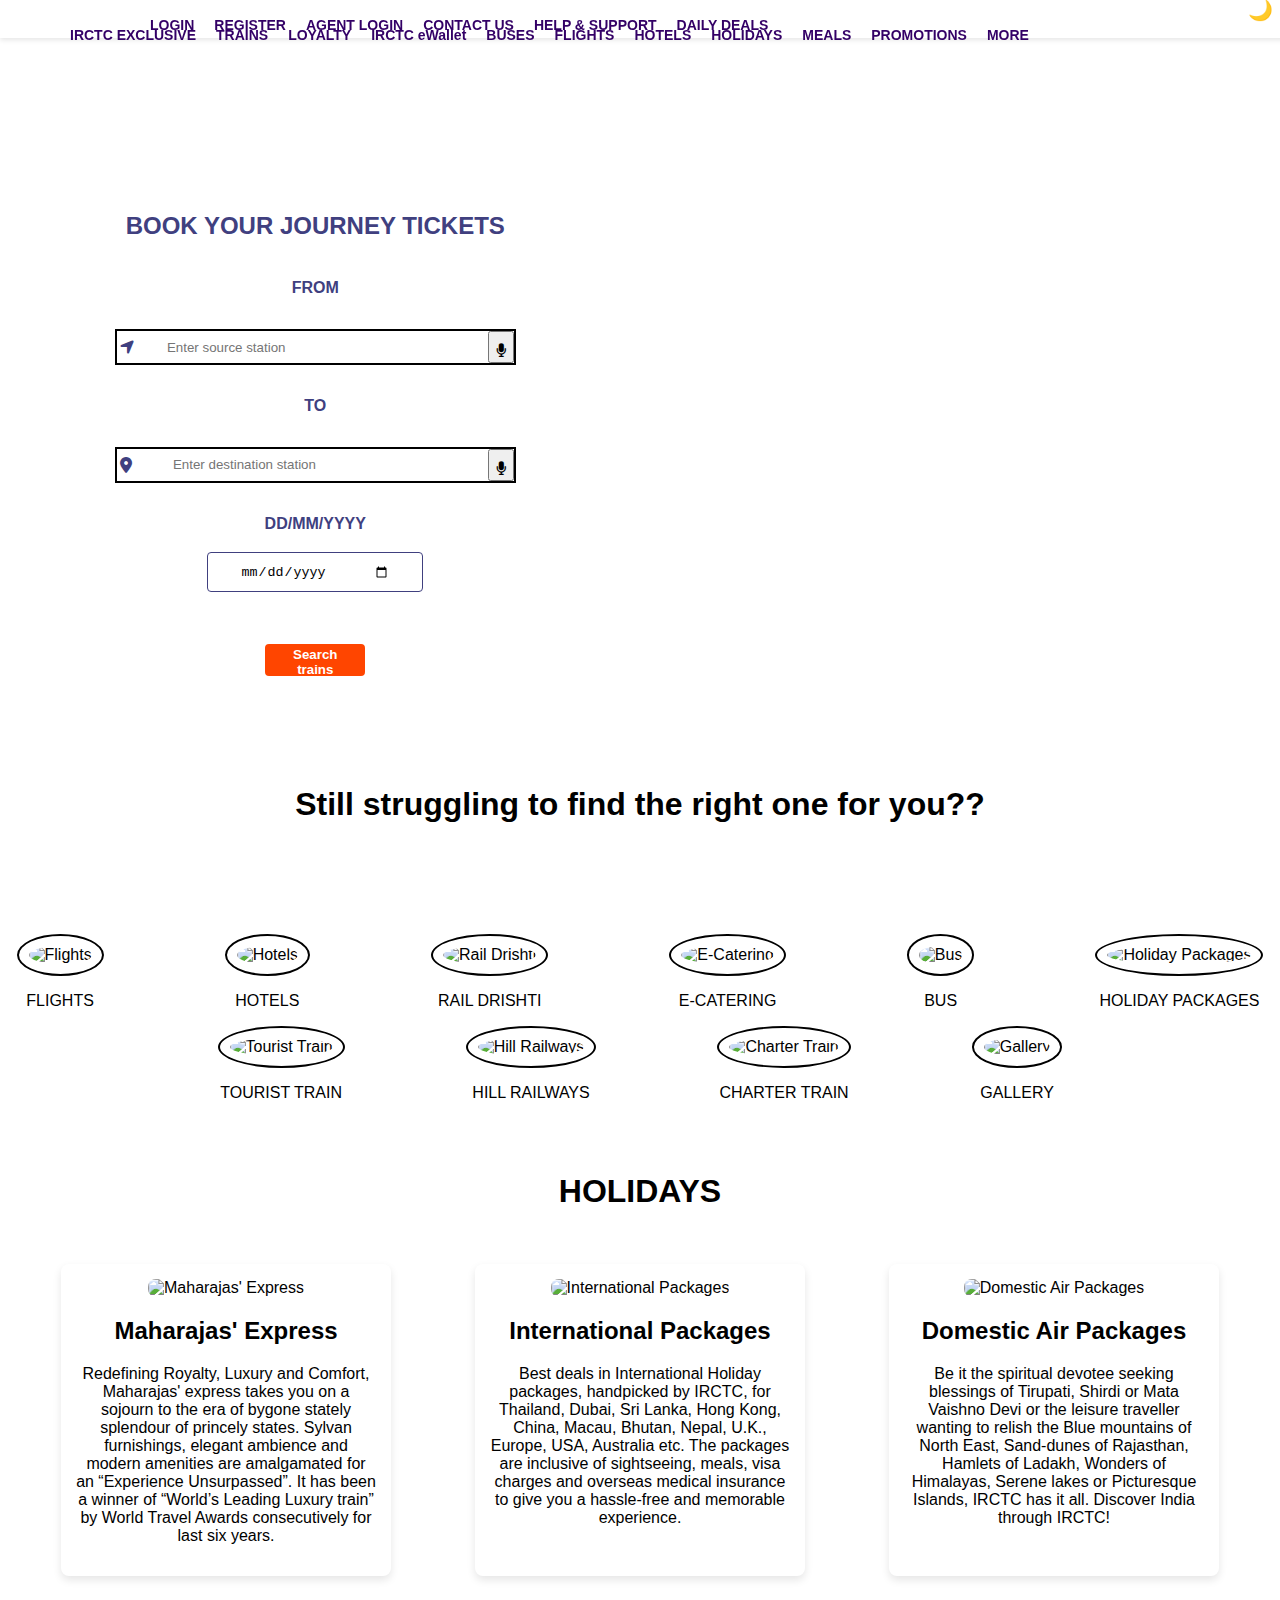
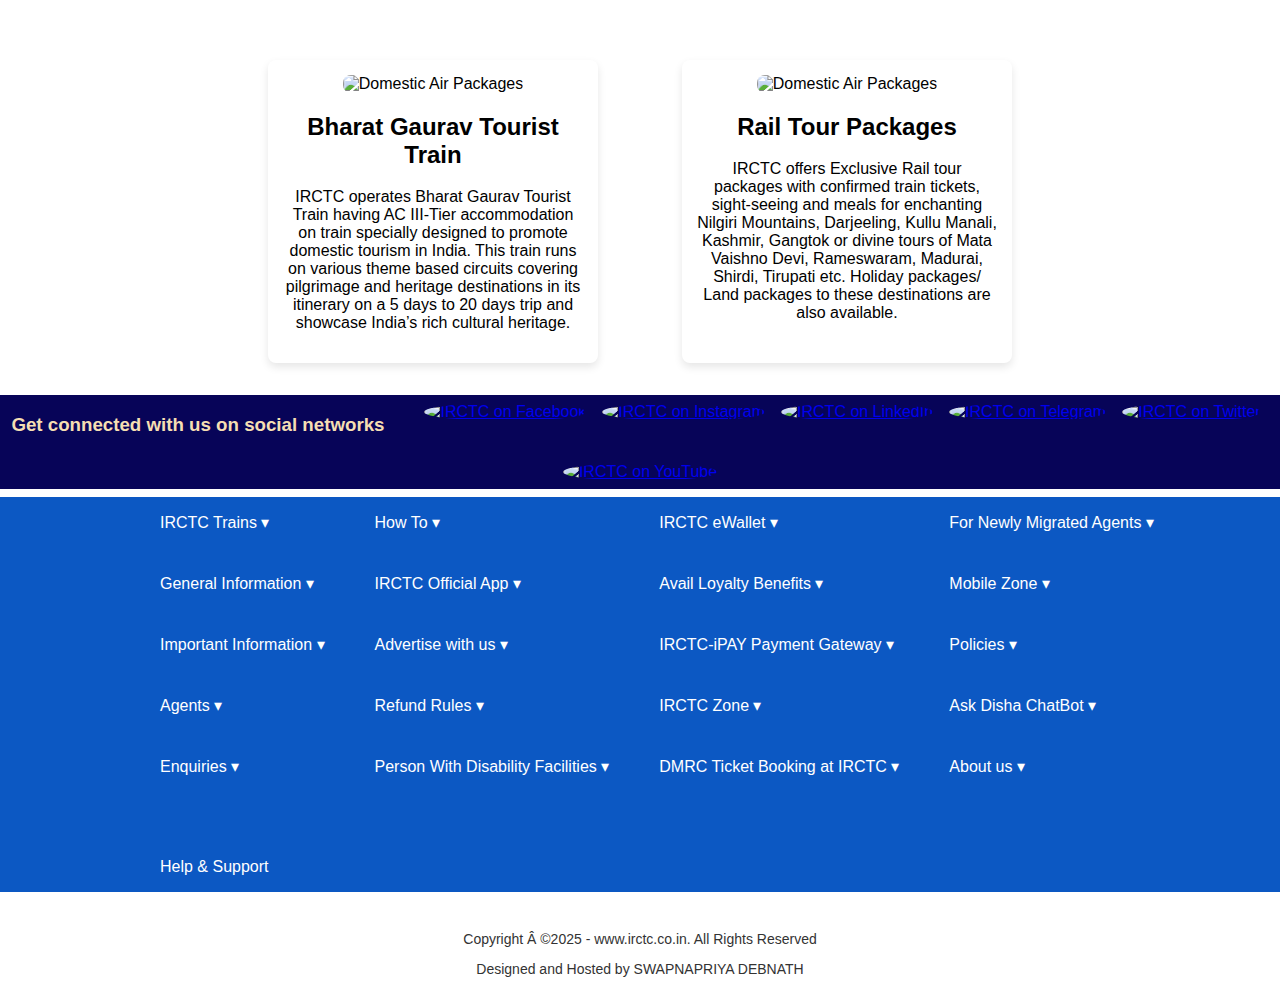
==== index.html @ 8d4db3a1 "Add files via upload" ====
<!DOCTYPE html>
<html lang="en">
<head>
    <link rel="stylesheet" href="https://cdnjs.cloudflare.com/ajax/libs/font-awesome/6.4.2/css/all.min.css">
    <meta charset="UTF-8">
    <meta name="viewport" content="width=device-width, initial-scale=1.0">
    <title>IRCTC Redesign</title>
    <link rel="stylesheet" href="styles.css">
    <script src="script.js" defer></script>
</head>
<body>
    <header class="header ">
        <div class="logo">
       <img src="./pics/irctc logo.png" alt="" srcset="">
        </div>
        <div class="headtop ">
            <ul class="nav-links">
                <li><a href="./login.html">LOGIN</a></li>
                <li><a href="./login.html">REGISTER</a></li>
                <li><a href="#">AGENT LOGIN</a></li>
                <li><a href="#">CONTACT US</a></li>
                <li><a href="#">HELP & SUPPORT</a></li>
                <li><a href="#">DAILY DEALS</a></li>
            </ul> <br>
          
          <ul class="nav-link2">
            <li><a href="#">IRCTC EXCLUSIVE</a></li>
            <li>
                <a href="#">TRAINS</a>
                <div class="dropdown-content">
                    <a href="#services">Book Ticket</a>
                    <a href="#">Foreign Tourist Booking</a>
                    <a href="#">Connecting Journey Booking</a>
                    <a href="#">IRCTC Trains</a>
                    <a href="#">Cancel Ticket</a>
                    <a href="#">PNR Enquiry</a>
                    <a href="#">Train Schedule</a>
                    <a href="./traintrack.html">Track Your Train</a>
                    <a href="#">FTR Coach/Train Booking</a>
                    <a href="#">Dogs/Cats Booking</a>
                </div>
            </li>
            <li><a href="#">LOYALTY</a></li>
            <li><a href="#">IRCTC eWallet</a></li>
            <li><a href="#">BUSES</a></li>
            <li><a href="#">FLIGHTS</a></li>
            <li><a href="#">HOTELS</a></li>
            <li><a href="#">HOLIDAYS</a></li>
            <li><a href="#">MEALS</a></li>
            <li><a href="#">PROMOTIONS</a></li>
            <li><a href="#">MORE</a></li>
        </ul>
    
               <div class="moon">
                <button id="darkModeToggle">🌙</button>
            </div>
        </div>
         
        
        <button class="menu-toggle">☰</button>
        

        
      
    </header>
    
     <section class="bodypart">
    

    <section class="heading">
        
        <h1>INDIAN RAILWAYS</h1>
        <h3>Safety | Security | Punctuality</h3>
       
    </section>

    <section class="services">
        <div class="booking">
        <h2>BOOK YOUR JOURNEY TICKETS</h2>
       

        <label for="source">FROM</label>
        <div class="input-group">
            <i class="fa-solid fa-location-arrow"></i>
           
           
        <input type="text" id="source" placeholder="Enter source station" onkeyup="showSuggestions(this, 'sourceSuggestions')">
        <button class="mic-btn" onclick="startVoiceRecognition('source')">
            <i class="fa-solid fa-microphone"></i>
        </button>
        <div class="suggestions" id="sourceSuggestions"></div>
            
           </div>


        
           <label for="destination">TO</label>
        <div class="input-group">
            <i class="fa-solid fa-location-dot" id="voicesearch"></i>  <!-- 📍 Location Pin -->

           
            <input type="text" id="destination" placeholder="Enter destination station" onkeyup="showSuggestions(this, 'destinationSuggestions')">
            <button class="mic-btn" onclick="startVoiceRecognition('destination')">
                <i class="fa-solid fa-microphone"></i>
            </button>
            <div class="suggestions" id="destinationSuggestions"></div>
               </div>
    
   

      
        <label for="date">DD/MM/YYYY</label>
        <input type="date" name="" id="date">
        <button class="search" onclick="searchTrains()">Search trains</button>
    </div>
    </section>

    
     </section>
     <div class="suitable-service">
     <h2 class="servicehead1">Still struggling to find the right one for you??</h2>
        <h2 class="servicehead2">Find a service suitable for you here!!</h2>
    <section class="findingpage">
        
        <div class="service">
            <img src="./pics/flight.jpg" alt="Flights">
            <p>FLIGHTS</p>
        </div>
        <div class="service">
            <img src="./pics/hotel.jpg" alt="Hotels">
            <p>HOTELS</p>
        </div>
        <div class="service">
            <img src="./pics/rail drishti.jpg" alt="Rail Drishti">
            <p>RAIL DRISHTI</p>
        </div>
        <div class="service">
            <img src="./pics/ecatering.jpg" alt="E-Catering">
            <p>E-CATERING</p> 
        </div>  
        <div class="service">
            <img src="./pics/bus.jpg" alt="Bus">
            <p>BUS</p>
        </div>
        
        <div class="service">
            <img src="./pics/holiday.png" alt="Holiday Packages">
            <p>HOLIDAY PACKAGES</p>
        </div>
        <div class="service">
            <img src="./pics/tourist.jpg" alt="Tourist Train">
            <p>TOURIST TRAIN</p>
        </div>
        <div class="service">
            <img src="./pics/hill.jpg" alt="Hill Railways">
            <p>HILL RAILWAYS</p>
        </div>
        <div class="service">
            <img src="./pics/charter.jpg" alt="Charter Train">
            <p>CHARTER TRAIN</p>
        </div>
        <div class="service">
            <img src="./pics/gallery.jpg" alt="Gallery">
            <p>GALLERY</p>
        </div>
    </div>
        
    </section>
    <div class="holidaypack">
    <h1 class="holiday">HOLIDAYS</h1>
    <div class="container">
        <div class="card">
            <img src="./pics/maharaja.jpg" alt="Maharajas' Express">
            <h2>Maharajas' Express</h2>
            <p>Redefining Royalty, Luxury and Comfort, Maharajas' express takes you on a sojourn to the era of bygone stately splendour of princely states. Sylvan furnishings, elegant ambience and modern amenities are amalgamated for an “Experience Unsurpassed”. It has been a winner of “World’s Leading Luxury train” by World Travel Awards consecutively for last six years.</p>
        </div>

        <div class="card">
            <img src="./pics/international.jpg" alt="International Packages">
            <h2>International Packages</h2>
            <p>Best deals in International Holiday packages, handpicked by IRCTC, for Thailand, Dubai, Sri Lanka, Hong Kong, China, Macau, Bhutan, Nepal, U.K., Europe, USA, Australia etc. The packages are inclusive of sightseeing, meals, visa charges and overseas medical insurance to give you a hassle-free and memorable experience.

            </p>
        </div>

        <div class="card">
            <img src="./pics/domestic.jpg" alt="Domestic Air Packages">
            <h2>Domestic Air Packages</h2>
            <p>Be it the spiritual devotee seeking blessings of Tirupati, Shirdi or Mata Vaishno Devi or the leisure traveller wanting to relish the Blue mountains of North East, Sand-dunes of Rajasthan, Hamlets of Ladakh, Wonders of Himalayas, Serene lakes or Picturesque Islands, IRCTC has it all. Discover India through IRCTC!

            </p>
        </div>
        <div class="card">
            <img src="./pics/bharat gaurav.jpg" alt="Domestic Air Packages">
            <h2>Bharat Gaurav Tourist Train</h2>
            <p>IRCTC operates Bharat Gaurav Tourist Train having AC III-Tier accommodation on train specially designed to promote domestic tourism in India. This train runs on various theme based circuits covering pilgrimage and heritage destinations in its itinerary on a 5 days to 20 days trip and showcase India’s rich cultural heritage.</p>
        </div>
        <div class="card">
            <img src="./pics/rail tour.webp" alt="Domestic Air Packages">
            <h2>Rail Tour Packages
            </h2>
            <p>IRCTC offers Exclusive Rail tour packages with confirmed train tickets, sight-seeing and meals for enchanting Nilgiri Mountains, Darjeeling, Kullu Manali, Kashmir, Gangtok or divine tours of Mata Vaishno Devi, Rameswaram, Madurai, Shirdi, Tirupati etc. Holiday packages/ Land packages to these destinations are also available.</p>
        </div>
    
    </div>
</div>
     <div class="social">
        <h3 >Get connected with us on social networks</h3>
           <!-- <div class="socialicon"></div> -->
           <a href="https://www.facebook.com/IRCTCofficial/" target="_blank">
            <img src="./pics/facebook.avif" alt="IRCTC on Facebook">
        </a>
        <a href="https://www.instagram.com/irctcofficial/" target="_blank">
            <img src="./pics/insta.webp" alt="IRCTC on Instagram">
        </a>
        <a href="https://www.linkedin.com/company/irctcofficial/" target="_blank">
            <img src="./pics/linkedin icon.webp" alt="IRCTC on LinkedIn">
        </a>
        <a href="https://t.me/IRCTC_Official" target="_blank">
            <img src="./pics/telegram.webp" alt="IRCTC on Telegram">
        </a>
        <a href="https://twitter.com/IRCTCofficial" target="_blank">
            <img src="./pics/twitter.jpg" alt="IRCTC on Twitter">
        </a>
        <a href="https://www.youtube.com/c/IRCTCOFFICIAL" target="_blank">
            <img src="./pics/youtube.jpg" alt="IRCTC on YouTube">
        </a>
        
               
     </div>
     <!-- making the question button  -->
      <div class="question">
        <div class="menu-column">
            <p>IRCTC Trains ▾</p>
            <p>General Information ▾</p>
            <p>Important Information ▾</p>
            <p>Agents ▾</p>
            <p>Enquiries ▾</p>
        </div>
        <div class="menu-column">
            <p>How To ▾</p>
            <p>IRCTC Official App ▾</p>
            <p>Advertise with us ▾</p>
            <p>Refund Rules ▾</p>
            <p>Person With Disability Facilities ▾</p>
        </div>
        <div class="menu-column">
            <p>IRCTC eWallet ▾</p>
            <p>Avail Loyalty Benefits ▾</p>
            <p>IRCTC-iPAY Payment Gateway ▾</p>
            <p>IRCTC Zone ▾</p>
            <p>DMRC Ticket Booking at IRCTC ▾</p>
        </div>
        <div class="menu-column">
            <p>For Newly Migrated Agents ▾</p>
            <p>Mobile Zone ▾</p>
            <p>Policies ▾</p>
            <p>Ask Disha ChatBot ▾</p>
            <p>About us ▾</p>
        </div>
        <div class="menu-column">
            <p>Help & Support</p>
        </div>
      </div>
    <footer class="footer">
        <div class="footer-content">
        <img src="./pics/footer image.png" alt="">
        <div class="writing">
        <p>Copyright Â &copy;2025 - www.irctc.co.in. All Rights Reserved </p>
          <p> Designed and Hosted by SWAPNAPRIYA DEBNATH</p>
          </div>
        </div>
        </footer>
</body>
</html>
---- styles.css ----
body {
    font-family: Arial, sans-serif;
    margin: 0;
    padding: 0;
    /* transition: background 0.3s; */
}
.header {
    display: flex;
    flex-wrap: wrap;
    /* justify-content: space-between; */
    align-items: center;
    /* background: #fff; */
    background: white;
    padding: 10px 20px;
    position: fixed;
    top: 0;
    width: 97.4%;
    max-width:100%;
    /* height:20px ; */
    /* width:  */
    /* z-index: 1000; */
    box-shadow: 0 2px 5px rgba(0, 0, 0, 0.1);
    /* z-index: 1; */
}

/* Logo */
.logo img {
    max-width: 120px;
    height: auto;
}

/* Navigation */
.headtop {
    display: flex;
    flex-direction: column;
    justify-content: left;
    /* align-items: left; */
    /* gap: 15px; */
    padding-left: 0;
    /* position: absolute; */
    /* top: 10px; */
}

/* Navigation Links */
.nav-links {
    position: absolute;
    top: 0;
    display: flex;
    list-style: none;
    /* padding: 2rem, 2rem; */
    margin-left: 5rem;
    /* margin: 0; */
}
.nav-link2{
    display: flex;
    list-style: none;
    /* padding: 2rem, 2rem; */
    /* margin-left: -5rem; */
    position: absolute;
    /* top: 69px; */
    /* margin: 0; */
}

.nav-links li {
    margin: 0 10px;
}
.nav-link2 li{
    margin: 0 10px;
}

.nav-links a {
    text-decoration: none;
    color: #330066;
    font-size: 14px;
    font-weight: bold;
    transition: color 0.3s;
}
.nav-link2 a{
    text-decoration: none;
    color: #330066;
    font-size: 14px;
    font-weight: bold;
    transition: color 0.3s;
}

.nav-links a:hover {
    color: #007bff;
}

/* Language Selector */
#languageSelect {
  
    
    padding: 5px;
    font-size: 14px;
    margin-left: 2rem;
}

/* Dark Mode Button */
/* .moon{
    border: 2px solid;
} */
#darkModeToggle {
    position: absolute;
  right: 8px;
  top: -3px;
    /* border: 2px solid; */
    background: transparent;
    border: none;
    font-size: 20px;
    cursor: pointer;
    color: #222; /* Ensuring it's visible */
}

/* Mobile Menu Button */
.menu-toggle {
    display: none;
    background: none;
    border: none;
    font-size: 24px;
    cursor: pointer;
}

/* Responsive Design */

.dark-mode{
    background-color: black;
    /* color: white; */
   }
 .dark-mode .nav-links a{
    color: white;
} 
.dark-mode .nav-link2 a{
    color: white;
}
.dark-mode .nav-link2{
    background-color: black;
}
.dark-mode .servicehead1 .servicehead2{
    color: white;
}
.dark-mode .service{
    /* color: white; */
}
.dark-mode .booking{
    background-color: black;
    /* color: white; */
}
.dark-mode .holidaypack{
    background-color: black;
    color: black;
}
.dark-mode .dropdown-content{
    background-color: black;
}
/* designing the body section  */
.bodypart{
    background: url(./pics/train\ back2.jpg);
    background-size: cover;
    background-position: center center; /* Moves the image */
    background-repeat: no-repeat; /* Prevents tiling */
    /* width: 100%; */
    margin-top: 6.6rem;
    padding: 2rem;
    margin-bottom: 4rem;
    /* width: 100%; */
}
/* heading  */
.bodypart .heading {
    color: white;
    text-align: right;
    margin-right: 5rem;
    margin-top: 12rem;
}
.bodypart .heading h1{
    font-size: 3rem;
    margin-left: 19rem;
    /* margin-top: 2rem; */
    padding-left: 6rem
}
.bodypart .heading h3{
    font-size: 1.8rem;
    margin-top: -3rem;
    margin-left: 26rem;
}


/* services heading  */
.suitable-service{
    margin-top: -3.9rem;
    padding-top: 2rem;
}
.booking{
    border: 2px solid white;
    background-color: white;
    color: rgb(64, 64, 127);
    display: flex;
    flex-direction: column;
    width: 41%;
    align-items: center;
    padding-top: 2rem;
    padding-bottom: 2rem;
    margin-top: -17rem;
    margin-left: 2rem;
    font-weight: bold;
    text-align: center;
}

.booking h2{
    margin-bottom: 2.4rem;
}
.booking #source{
    /* display: inline; */
    width: 80%;
    margin-top: 0rem;
    margin-bottom: 1.2rem;
    /* height: 2rem; */
    border: 1px solid white;
    border-radius: 4px;
    padding: 0.2rem 2rem;
    height: 1.5rem;
    outline: none;
}
.booking #destination{
    width: 80%;
    margin-top: 0.2rem;
    margin-bottom: 1.2rem;
    height: 1rem;
    border: 1px solid white;
    border-radius: 4px;
    padding: 0.2rem 2rem;
    margin-left: -1.7rem;
    outline: none;
    margin-left: 0.5rem;
}
.booking #date{
    width: 30%;
    margin-top: 1.2rem;
    margin-bottom: 3.2rem;
    border: 1px solid rgb(64, 64, 127);
    border-radius: 4px;
    height: 2rem;
    padding: 0.2rem 2rem;
}
.booking .search{
    width: 20%;
    height: 2rem;
    color: white;
    font-weight: bold;
    background-color: orangered;
    border: 2px solid orangered;
    border-radius: 4px;
    cursor: pointer;
    margin-bottom: -1rem;
    /* padding: 0.8rem 0.8rem; */
    /* padding-bottom: 2rem; */
    /* padding-right: 5rem; */
    text-align: center;
}
.suggestions {
    position: absolute;
    width: 30%;
    background: white;
    border: 1px solid #ccc;
    max-height: 150px;
    overflow-y: auto;
    display: none;
    z-index: 10;
    margin-top: 2rem;
}
.suggestions div {
    padding: 10px;
    cursor: pointer;
    border-bottom: 1px solid #eee;
    
}
/* onclicking the source and destination search bar  */
.input-group{
    border: 2px solid black;
    display: flex;
    width: 79%;
    height: 2rem;
    margin: 2rem 2rem;
    padding-left: 0.2rem;
}
.input-group i{
    margin-top: 0.5rem;
   
}
i #voicesearch{
    cursor: pointer;
    background-color: white;
}


.search-section {
    text-align: center;
    margin: 20px;
}

/* designing the findingpage  */
.servicehead1,.servicehead2{
    text-align: center;
    font-size: 2rem;
  
}

     .findingpage{
        /* display: flex; */
        /* flex-wrap: wrap; */
        /* width: 18%; */
        /* border: 2px solid; */
        /* align-items: center; */
        /* justify-content: center; */
        margin-top: 3rem;
        /* display: grid; */
    /* grid-template-columns: repeat(5, 1fr); */
    /* gap: 20px; */
    /* max-width: 800px; */
    /* margin: auto; */
    text-align: center;
    margin-bottom: 3rem;
    display: flex;
    justify-content: center;
    column-gap: 121px;
    flex-wrap: wrap;
}
     
        /* width: 100%; */
        .service img {
            cursor: pointer;
            width: 80px;
            height: 80px;
            border-radius: 50%;
            border: 2px solid black;
            padding: 10px;
        }
        .service img:hover{
          
                filter: invert(100%) brightness(200%);
          /* background-color: blue; */
            
        }
        .dark-mode .servicehead1, .servicehead2{
            color: white;
        }
        .dark-mode .findingpage{
            color: white;
        }
        .dark-mode .suitable-service{
            background-color: black;
            /* color: white !important; */
            
        }

        /* designing the holiday page  */
        .holidaypack{
            margin-top: -2.9rem;
            padding-top: 2rem;
        }
        .holiday{
           text-align: center;
           /* border: 2px solid; */
        }
        .dark-mode .holiday{
            color: white;
        }
        
        .card {
            background: #fff;
            border-radius: 8px;
            box-shadow: 0px 4px 8px rgba(0, 0, 0, 0.1);
            overflow: hidden;
            width: 300px;
            text-align: center;
            padding: 15px;
            margin: 2rem 2rem;
            cursor: pointer;
        }
        .card:hover{
            background-color:  rgb(244, 244, 244);
        }
        .card img {
            /* width: 100%; */
            height: 200px;
            object-fit: cover;
            border-radius: 8px;
            /* margin: 2rem 2rem; */
        }        
        .container{
            /* border: 2px solid; */
            /* display: grid; */
            /* grid-template-columns: repeat(3, 1fr); */
            /* gap: 20px; */
            /* max-width: 800px; */
            /* margin: auto; */
            
            /* text-align: center; */
            /* margin-bottom: 3rem; */
            display: flex;
    justify-content: center;
    gap: 20px;
    flex-wrap: wrap;
        }
        /* design the social media container  */
        .social{
            display: flex;
            justify-content: center;
            flex-wrap: wrap;
            /* border: 2px solid; */
           
                background-color: rgb(7, 4, 88); /* Semi-transparent red */
             color: wheat;
            
            
             
        }
        .social img{
            width: 49px;
            height: 47px;
            border-radius: 50%;
            /* border: 2px solid black; */
            padding: 8px;
            cursor: pointer;
        }
        .social h3{
            padding-right: 2rem;
        }

        /* designing the question part  */
        .question{
            display: flex;
            gap: 50px;
            /* margin-left: 10rem; */
            margin-top: 0.5rem;
            background-color:  rgb(12, 88, 195);
            padding-left: 10rem;
            color: white;
            max-width: 100%;
            flex-wrap: wrap;
        }
        .menu-column{
            display: flex;
            flex-direction: column;
            gap: 10px;
            cursor: pointer;
        }
        .menu-column p:hover{
            border: 1px solid   rgb(7, 7, 55);
            padding: 0.2rem 0.2rem;
        }

        /* designing the footer  */
        .footer{
            background: #fff;
            padding: 10px;
            text-align: center;
        }
        .footer img{
            width: 100%;
            height: auto;
        }
        .footer-content{
        display: flex;
    flex-wrap: wrap;
    justify-content: center;
    align-items: center;
    gap: 15px;
}
       
        .writing{
            font-size: 14px;
    color: #333;
        }
        /* for dropdown menu under trains  */
        /* .dropdown-content {
            display: none;
            position: absolute;
            background-color: white;
            min-width: 150px;
            box-shadow: 0px 4px 6px rgba(0, 0, 0, 0.2);
            border-radius: 5px;
            padding: 10px;
        } */
        /* .dropdown-content a {
            display: block;
            text-decoration: none;
            color: black;
            padding: 5px 0;
        } */
        /* .dropdown-content a:hover {
            background-color: #f1f1f1;
        } */
        /* Show dropdown on hover */
        /* .dropdown:hover .dropdown-content {
            display: block;
        } */

        .dropdown-content {
            display: none;
            position: absolute;
            background-color: white;
            min-width: 200px;
            box-shadow: 0px 4px 6px rgba(0, 0, 0, 0.2);
            border-radius: 5px;
            top: 100%;
            left: 110px;
            padding: 10px;
            z-index: 100;
        }
        .dropdown-content a {
            color: black;
            padding: 8px 10px;
            text-decoration: none;
            display: block;
        }
        .dropdown-content a:hover {
            background-color: #f1f1f1;
        }

        /* Show dropdown on hover */
        .nav-link2 li:hover .dropdown-content {
            display: block;
        }


        /* @media screen and (min-width:768px)and (  max-width:1100px){
            .headtop{
             margin-top: 0rem;
             margin-left: -11rem;
            }
            #languageSelect{
             margin-left: -1rem;
            }
         } */
         @media screen and (max-width: 1160px) {
             .header {
                 flex-direction: column;
                 align-items: center;
                 padding: 10px;
                 /* padding: 0.1rem 0.1rem; */
                 /* padding-top: 4px; */
                 max-width: 100%;
                 /* padding-left: 0px; */
                 /* height: 6rem; */
             }
             .dropdown-content{
                position: absolute;
                top: -167px;
        left: -96px;
             }
             .headtop {
                 flex-direction: column;
                 align-items: center;
                 width: 100%;
                 position: relative;
                 max-width: 100%;
                
             }
         
             .nav-links {
                 display: none;
                 flex-direction: column;
                 position: absolute;
                 top: -111px;
                 background: white;
                 box-shadow: 0px 2px 5px rgba(0, 0, 0, 0.2);
                 width: 200px;
                 padding: 10px;
                 right: 0;
             }
             .nav-link2{
                display: none;
                flex-direction: column;
                position: absolute;
                top: 76px;
                background: white;
                box-shadow: 0px 2px 5px rgba(0, 0, 0, 0.2);
                width: 200px;
                padding: 10px;
                right: 0;
             }
         
             .nav-links.show {
                 display: flex;
             }
             .nav-link2.show{
                display: flex;
             }
         
             .nav-links li {
                 text-align: center;
                 margin: 5px 0;
             }
             .nav-link2 li{
                text-align: center;
                margin: 5px 0;
             }
         
             /* Properly positioning the dropdown & dark mode */
             #languageSelect
            {
                 margin-top: 24px;
                 margin-left: 0rem;
             }
             #darkModeToggle{
                margin-left: 2rem;
                /* padding: ; */
             }
             .booking{
                width: 92%;
                margin-top: 1rem;
             }
         
             /* Ensure the hamburger menu is visible */
             .menu-toggle {
                 display: block;
                 position: absolute;
                 top: 15px;
                 right: 15px;
             }
             .dark-mode .menu-toggle{
                color: white;
             }
             .dark-mode .nav-links.show{
                background-color: black;
             }
             .dark-mode .nav-links li{
                color: white;
             }
             .bodypart .heading h1{
                display: flex;
                flex-wrap: wrap;
                 font-size: 2rem;
                 margin-left: 2rem;
                 margin-top: -8rem;
                 text-align: center;
                 justify-content: center;
             }
             .bodypart .heading h3{
                display: flex;
                flex-wrap: wrap;
                font-size: 1rem;
                margin-left: 8rem;
                /* text-align: center; */
                margin-top: 2rem;
                justify-content: center;
            }
            .menu-column{
                display: flex;
                justify-content: center;
                align-items: center;
                margin-left: -5rem;
            }
            .bodypart{
                margin-top: 7.6rem;
            }
             
         }
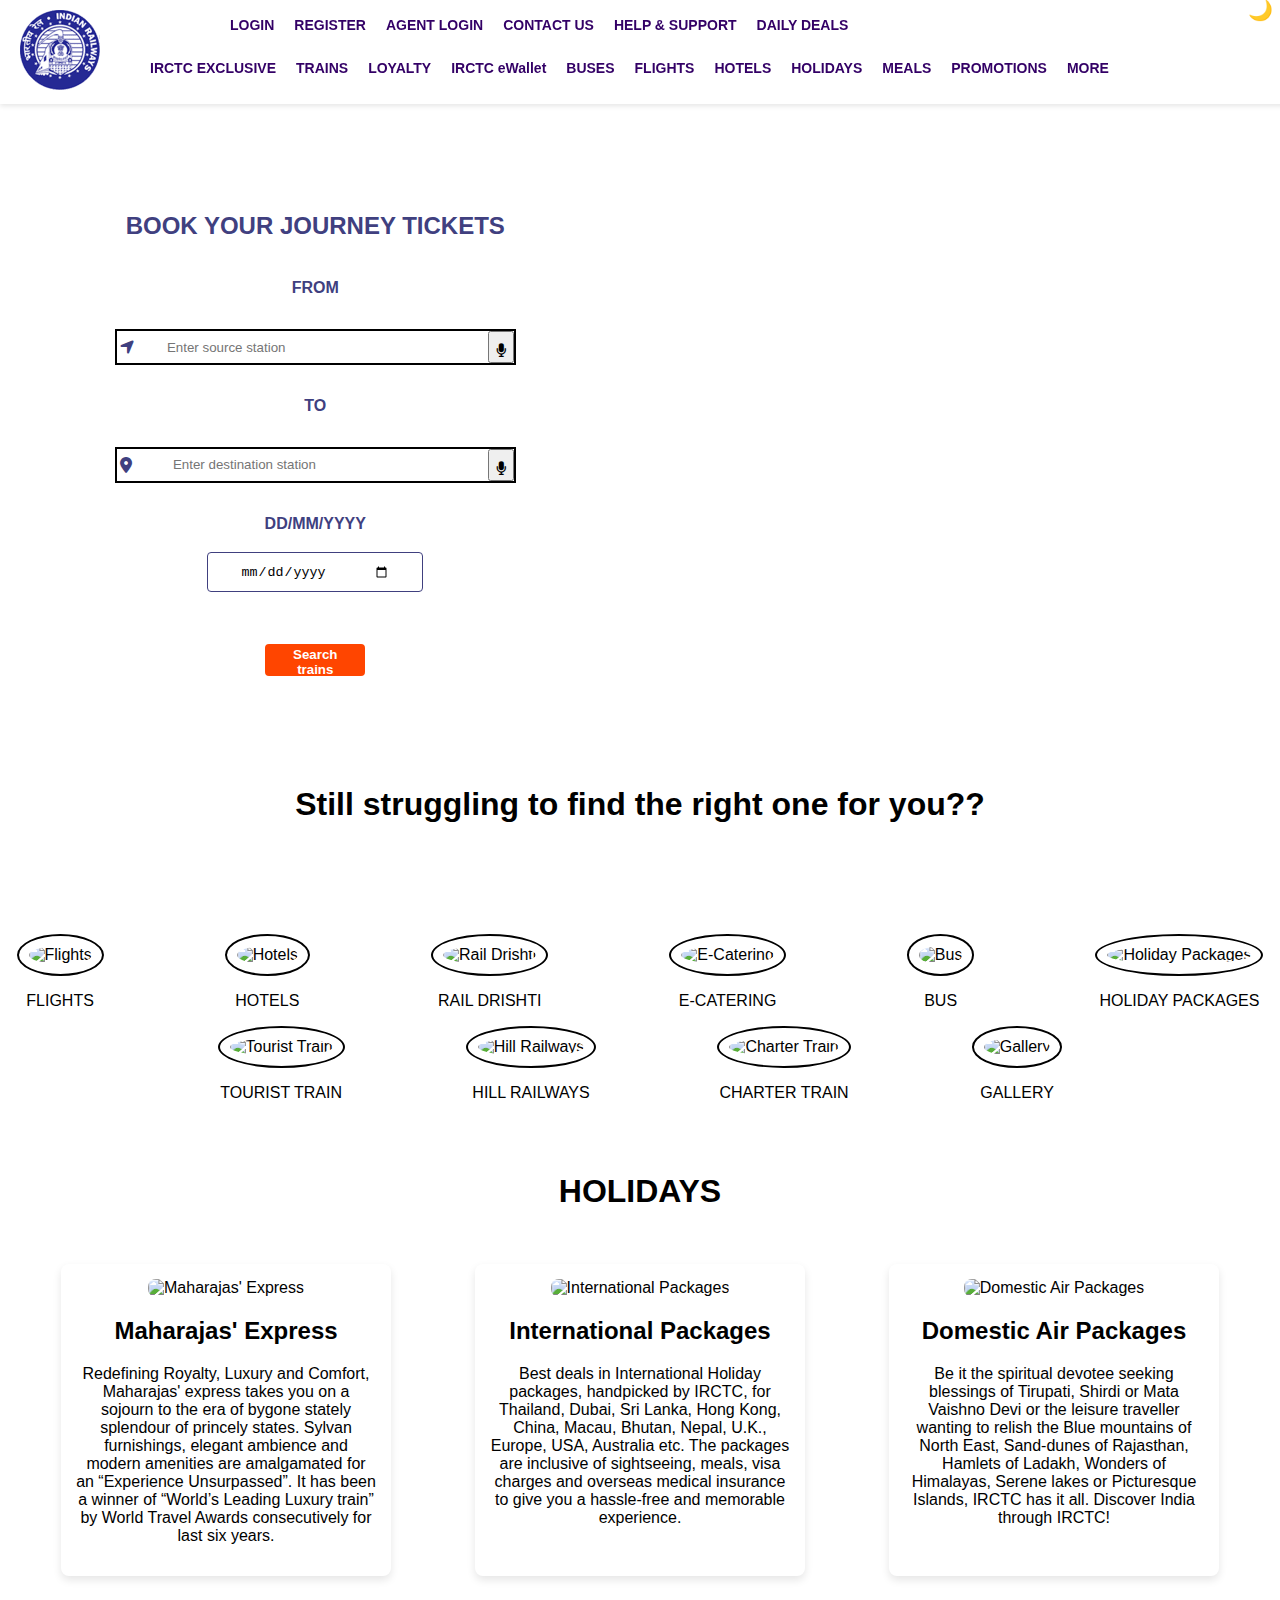
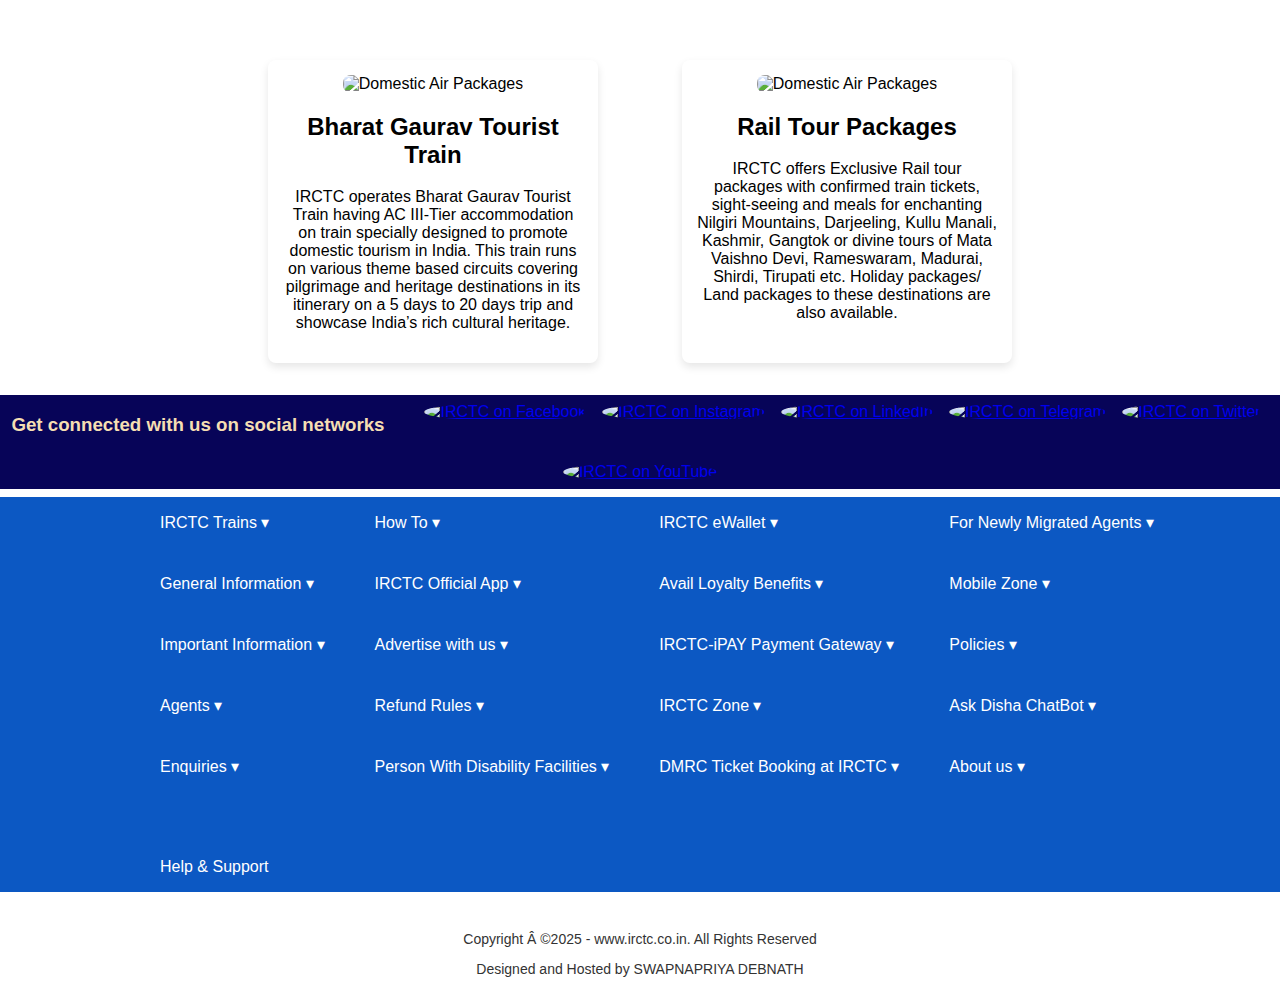
==== commit 53f8c9a7: "Update index.html" ====
--- a/index.html
+++ b/index.html
@@ -11,7 +11,7 @@
 <body>
     <header class="header ">
         <div class="logo">
-       <img src="./pics/irctc logo.png" alt="" srcset="">
+       <img src="./irctc logo.png" alt="" srcset="">
         </div>
         <div class="headtop ">
             <ul class="nav-links">
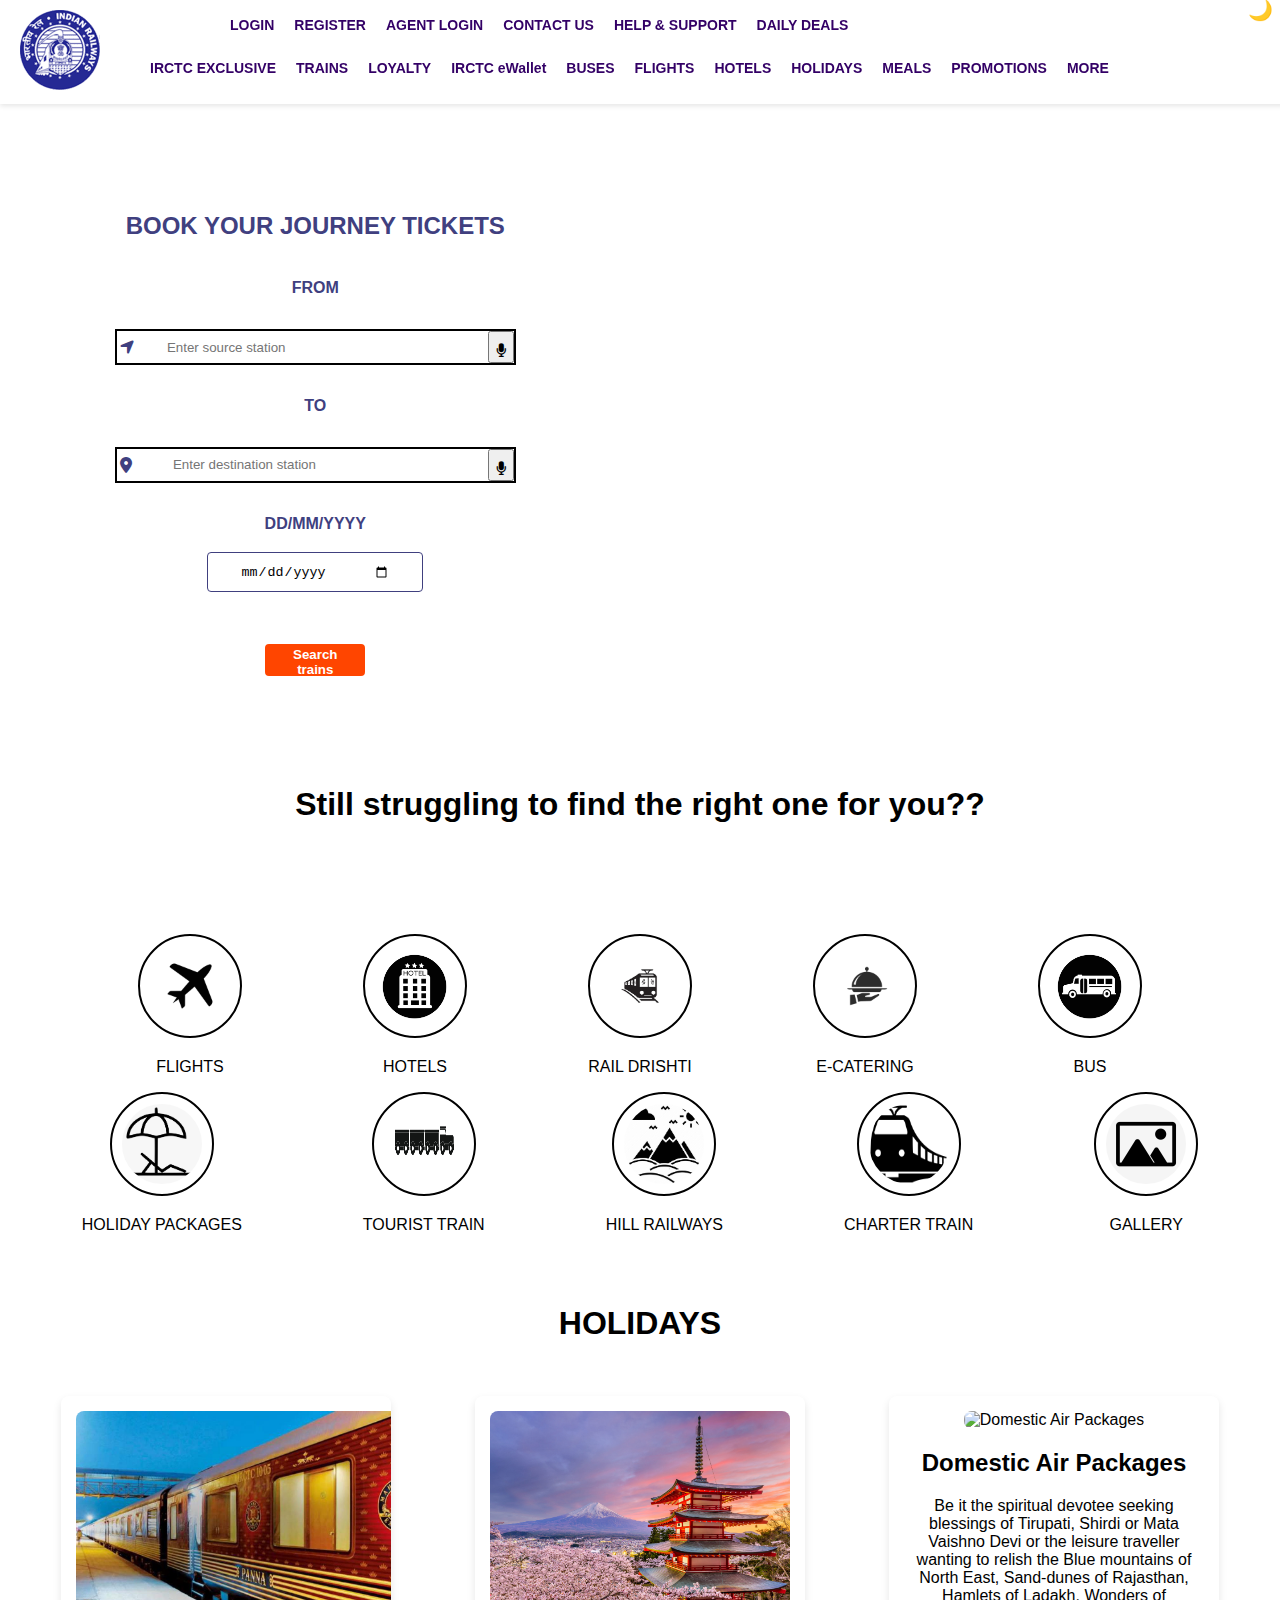
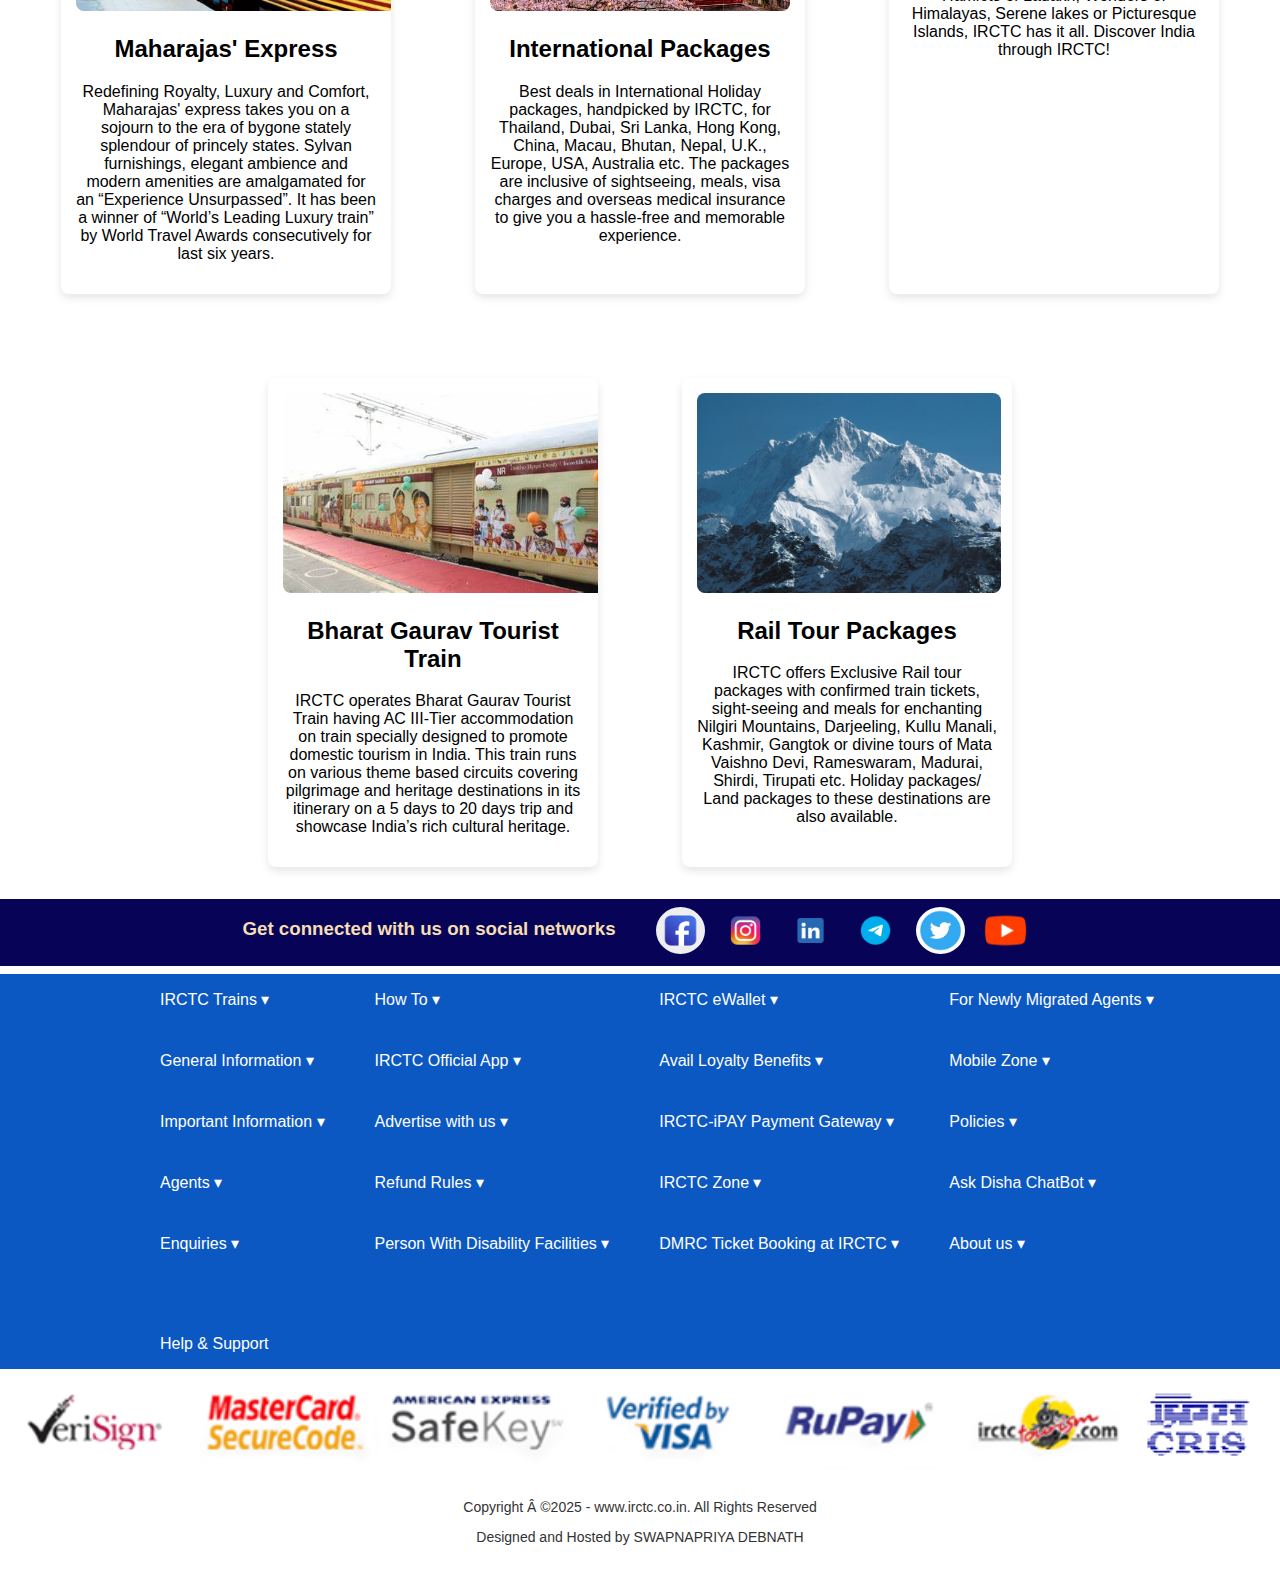
==== commit 467b01ae: "Update index.html" ====
--- a/index.html
+++ b/index.html
@@ -123,44 +123,44 @@
     <section class="findingpage">
         
         <div class="service">
-            <img src="./pics/flight.jpg" alt="Flights">
+            <img src="./flight.jpg" alt="Flights">
             <p>FLIGHTS</p>
         </div>
         <div class="service">
-            <img src="./pics/hotel.jpg" alt="Hotels">
+            <img src="./hotel.jpg" alt="Hotels">
             <p>HOTELS</p>
         </div>
         <div class="service">
-            <img src="./pics/rail drishti.jpg" alt="Rail Drishti">
+            <img src="./rail drishti.jpg" alt="Rail Drishti">
             <p>RAIL DRISHTI</p>
         </div>
         <div class="service">
-            <img src="./pics/ecatering.jpg" alt="E-Catering">
+            <img src="./ecatering.jpg" alt="E-Catering">
             <p>E-CATERING</p> 
         </div>  
         <div class="service">
-            <img src="./pics/bus.jpg" alt="Bus">
+            <img src="./bus.jpg" alt="Bus">
             <p>BUS</p>
         </div>
         
         <div class="service">
-            <img src="./pics/holiday.png" alt="Holiday Packages">
+            <img src="./holiday.png" alt="Holiday Packages">
             <p>HOLIDAY PACKAGES</p>
         </div>
         <div class="service">
-            <img src="./pics/tourist.jpg" alt="Tourist Train">
+            <img src="./tourist.jpg" alt="Tourist Train">
             <p>TOURIST TRAIN</p>
         </div>
         <div class="service">
-            <img src="./pics/hill.jpg" alt="Hill Railways">
+            <img src="./hill.jpg" alt="Hill Railways">
             <p>HILL RAILWAYS</p>
         </div>
         <div class="service">
-            <img src="./pics/charter.jpg" alt="Charter Train">
+            <img src="./charter.jpg" alt="Charter Train">
             <p>CHARTER TRAIN</p>
         </div>
         <div class="service">
-            <img src="./pics/gallery.jpg" alt="Gallery">
+            <img src="./gallery.jpg" alt="Gallery">
             <p>GALLERY</p>
         </div>
     </div>
@@ -170,13 +170,13 @@
     <h1 class="holiday">HOLIDAYS</h1>
     <div class="container">
         <div class="card">
-            <img src="./pics/maharaja.jpg" alt="Maharajas' Express">
+            <img src="./maharaja.jpg" alt="Maharajas' Express">
             <h2>Maharajas' Express</h2>
             <p>Redefining Royalty, Luxury and Comfort, Maharajas' express takes you on a sojourn to the era of bygone stately splendour of princely states. Sylvan furnishings, elegant ambience and modern amenities are amalgamated for an “Experience Unsurpassed”. It has been a winner of “World’s Leading Luxury train” by World Travel Awards consecutively for last six years.</p>
         </div>
 
         <div class="card">
-            <img src="./pics/international.jpg" alt="International Packages">
+            <img src="./international.jpg" alt="International Packages">
             <h2>International Packages</h2>
             <p>Best deals in International Holiday packages, handpicked by IRCTC, for Thailand, Dubai, Sri Lanka, Hong Kong, China, Macau, Bhutan, Nepal, U.K., Europe, USA, Australia etc. The packages are inclusive of sightseeing, meals, visa charges and overseas medical insurance to give you a hassle-free and memorable experience.
 
@@ -191,12 +191,12 @@
             </p>
         </div>
         <div class="card">
-            <img src="./pics/bharat gaurav.jpg" alt="Domestic Air Packages">
+            <img src="./bharat gaurav.jpg" alt="Domestic Air Packages">
             <h2>Bharat Gaurav Tourist Train</h2>
             <p>IRCTC operates Bharat Gaurav Tourist Train having AC III-Tier accommodation on train specially designed to promote domestic tourism in India. This train runs on various theme based circuits covering pilgrimage and heritage destinations in its itinerary on a 5 days to 20 days trip and showcase India’s rich cultural heritage.</p>
         </div>
         <div class="card">
-            <img src="./pics/rail tour.webp" alt="Domestic Air Packages">
+            <img src="./rail tour.webp" alt="Domestic Air Packages">
             <h2>Rail Tour Packages
             </h2>
             <p>IRCTC offers Exclusive Rail tour packages with confirmed train tickets, sight-seeing and meals for enchanting Nilgiri Mountains, Darjeeling, Kullu Manali, Kashmir, Gangtok or divine tours of Mata Vaishno Devi, Rameswaram, Madurai, Shirdi, Tirupati etc. Holiday packages/ Land packages to these destinations are also available.</p>
@@ -208,22 +208,22 @@
         <h3 >Get connected with us on social networks</h3>
            <!-- <div class="socialicon"></div> -->
            <a href="https://www.facebook.com/IRCTCofficial/" target="_blank">
-            <img src="./pics/facebook.avif" alt="IRCTC on Facebook">
+            <img src="./facebook.avif" alt="IRCTC on Facebook">
         </a>
         <a href="https://www.instagram.com/irctcofficial/" target="_blank">
-            <img src="./pics/insta.webp" alt="IRCTC on Instagram">
+            <img src="./insta.webp" alt="IRCTC on Instagram">
         </a>
         <a href="https://www.linkedin.com/company/irctcofficial/" target="_blank">
-            <img src="./pics/linkedin icon.webp" alt="IRCTC on LinkedIn">
+            <img src="./linkedin icon.webp" alt="IRCTC on LinkedIn">
         </a>
         <a href="https://t.me/IRCTC_Official" target="_blank">
-            <img src="./pics/telegram.webp" alt="IRCTC on Telegram">
+            <img src="./telegram.webp" alt="IRCTC on Telegram">
         </a>
         <a href="https://twitter.com/IRCTCofficial" target="_blank">
-            <img src="./pics/twitter.jpg" alt="IRCTC on Twitter">
+            <img src="./twitter.jpg" alt="IRCTC on Twitter">
         </a>
         <a href="https://www.youtube.com/c/IRCTCOFFICIAL" target="_blank">
-            <img src="./pics/youtube.jpg" alt="IRCTC on YouTube">
+            <img src="./youtube.jpg" alt="IRCTC on YouTube">
         </a>
         
                
@@ -264,7 +264,7 @@
       </div>
     <footer class="footer">
         <div class="footer-content">
-        <img src="./pics/footer image.png" alt="">
+        <img src="./footer image.png" alt="">
         <div class="writing">
         <p>Copyright Â &copy;2025 - www.irctc.co.in. All Rights Reserved </p>
           <p> Designed and Hosted by SWAPNAPRIYA DEBNATH</p>
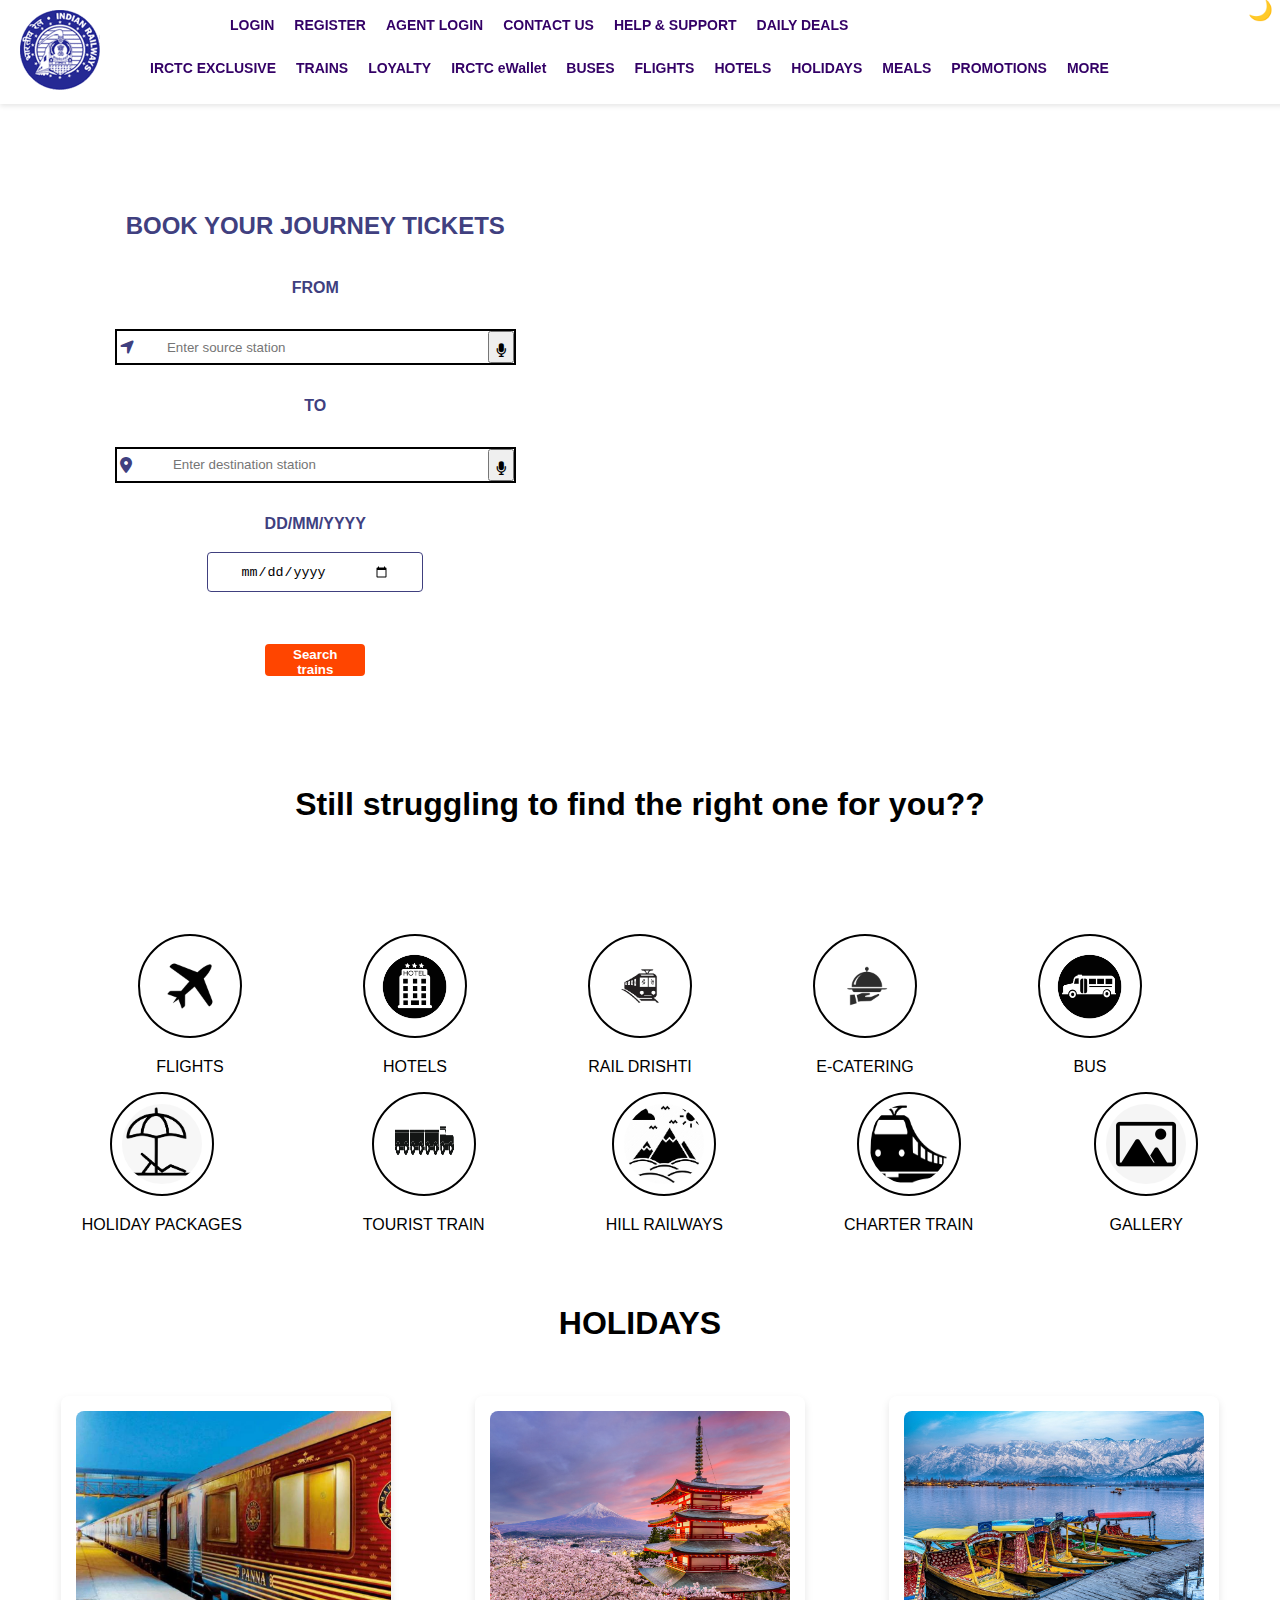
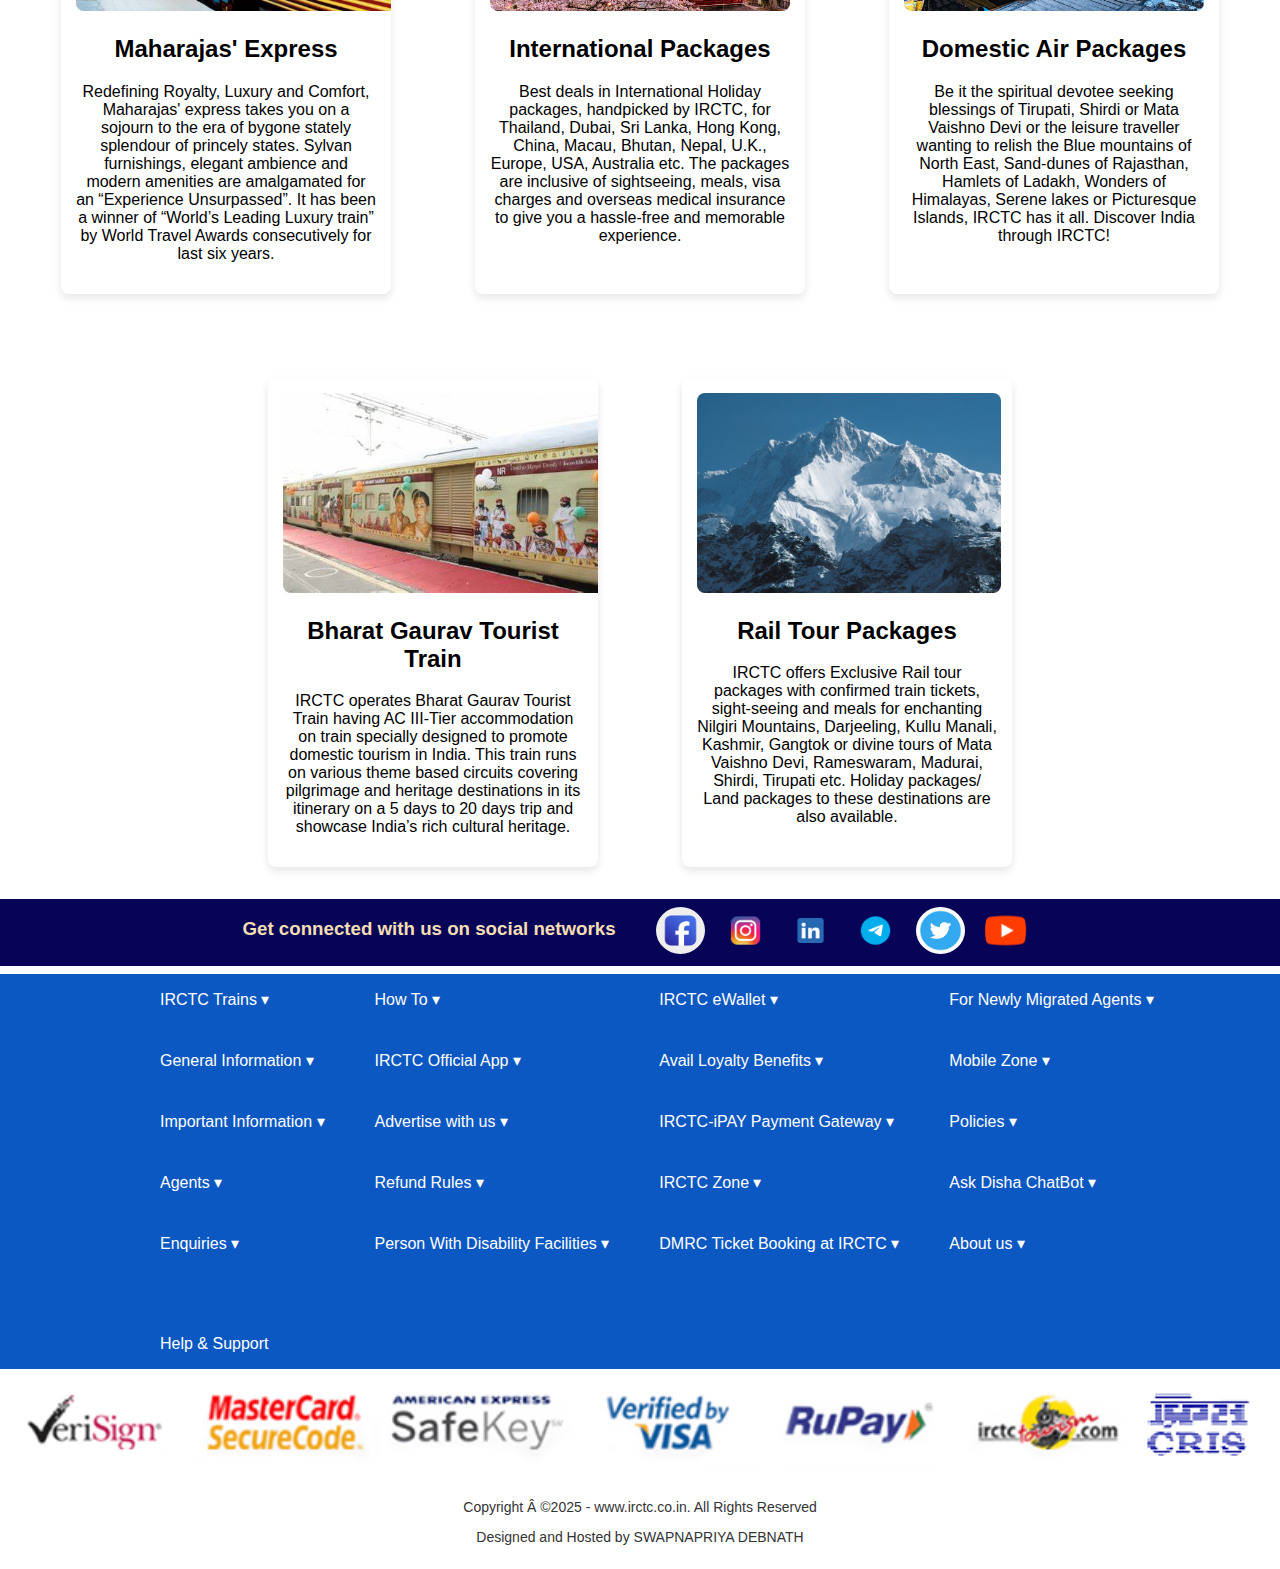
==== commit edc3bde8: "Update index.html" ====
--- a/index.html
+++ b/index.html
@@ -184,7 +184,7 @@
         </div>
 
         <div class="card">
-            <img src="./pics/domestic.jpg" alt="Domestic Air Packages">
+            <img src="./domestic.jpg" alt="Domestic Air Packages">
             <h2>Domestic Air Packages</h2>
             <p>Be it the spiritual devotee seeking blessings of Tirupati, Shirdi or Mata Vaishno Devi or the leisure traveller wanting to relish the Blue mountains of North East, Sand-dunes of Rajasthan, Hamlets of Ladakh, Wonders of Himalayas, Serene lakes or Picturesque Islands, IRCTC has it all. Discover India through IRCTC!
 
